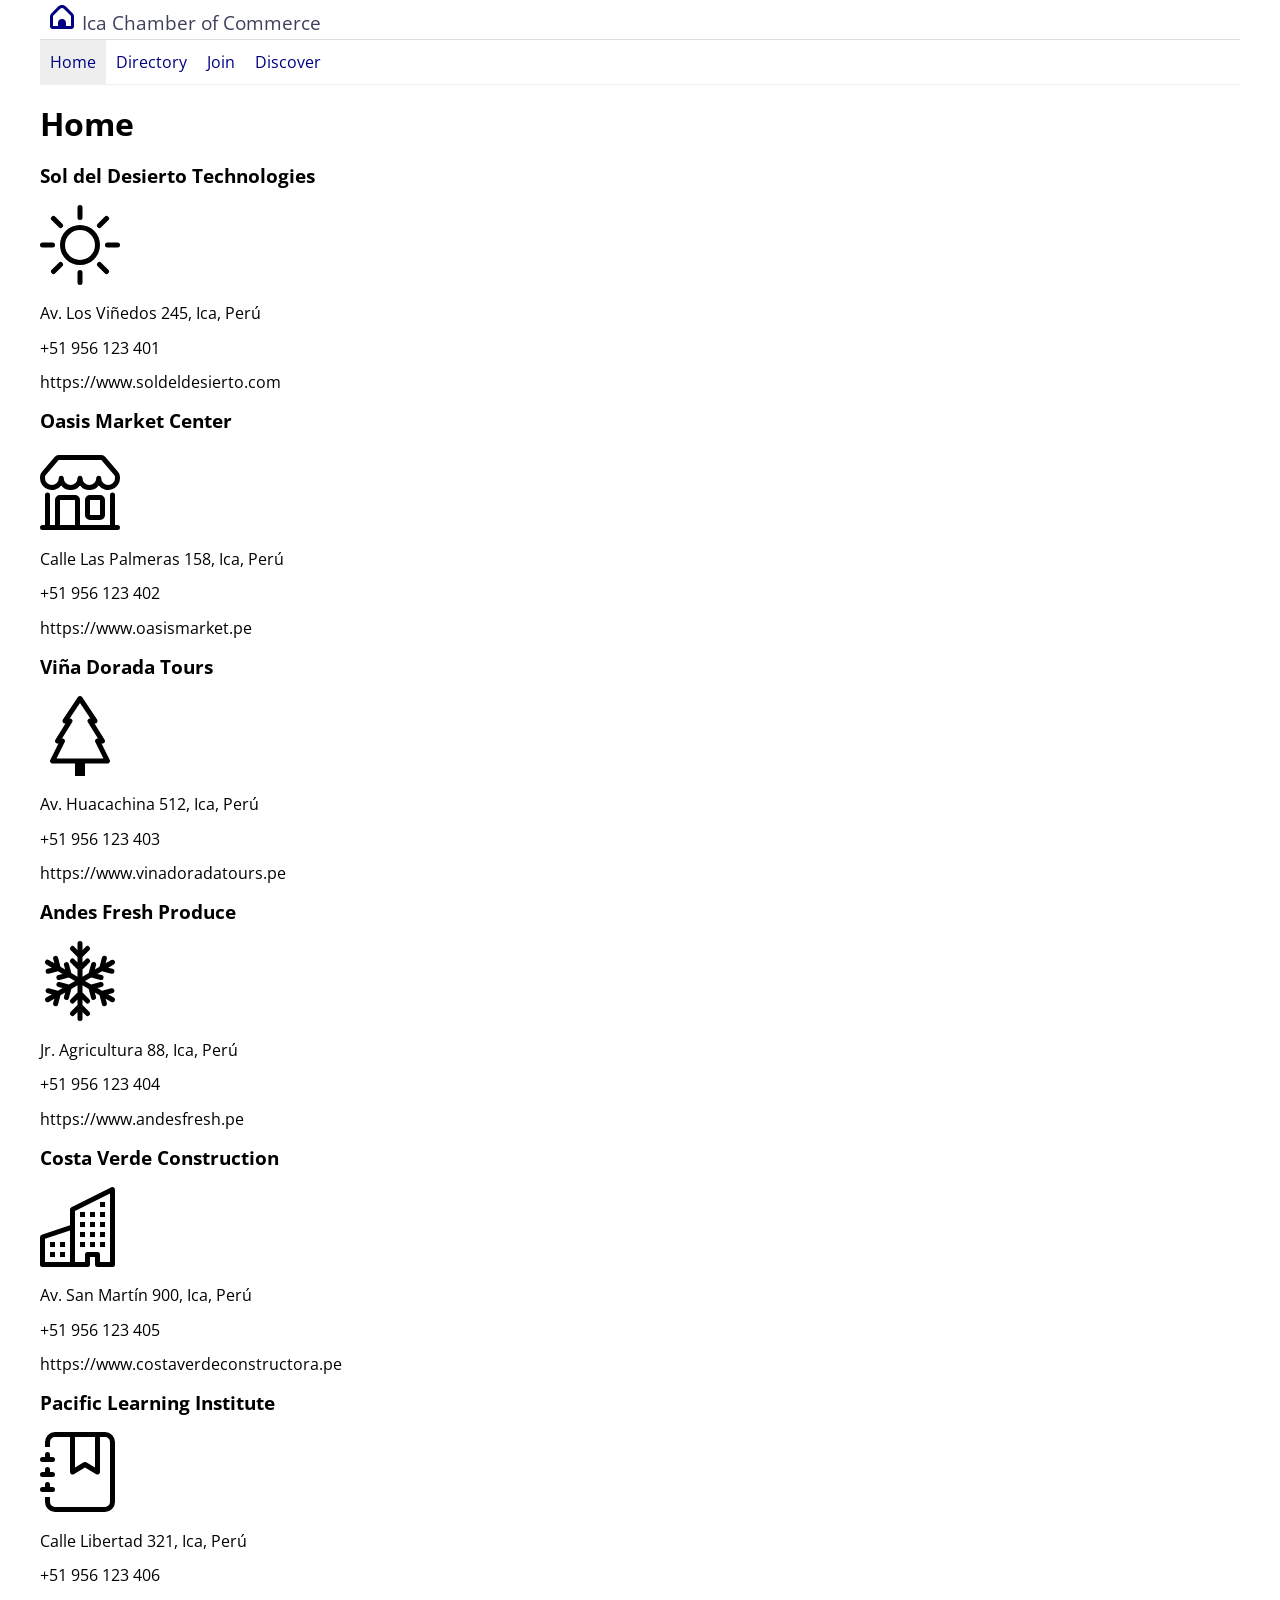
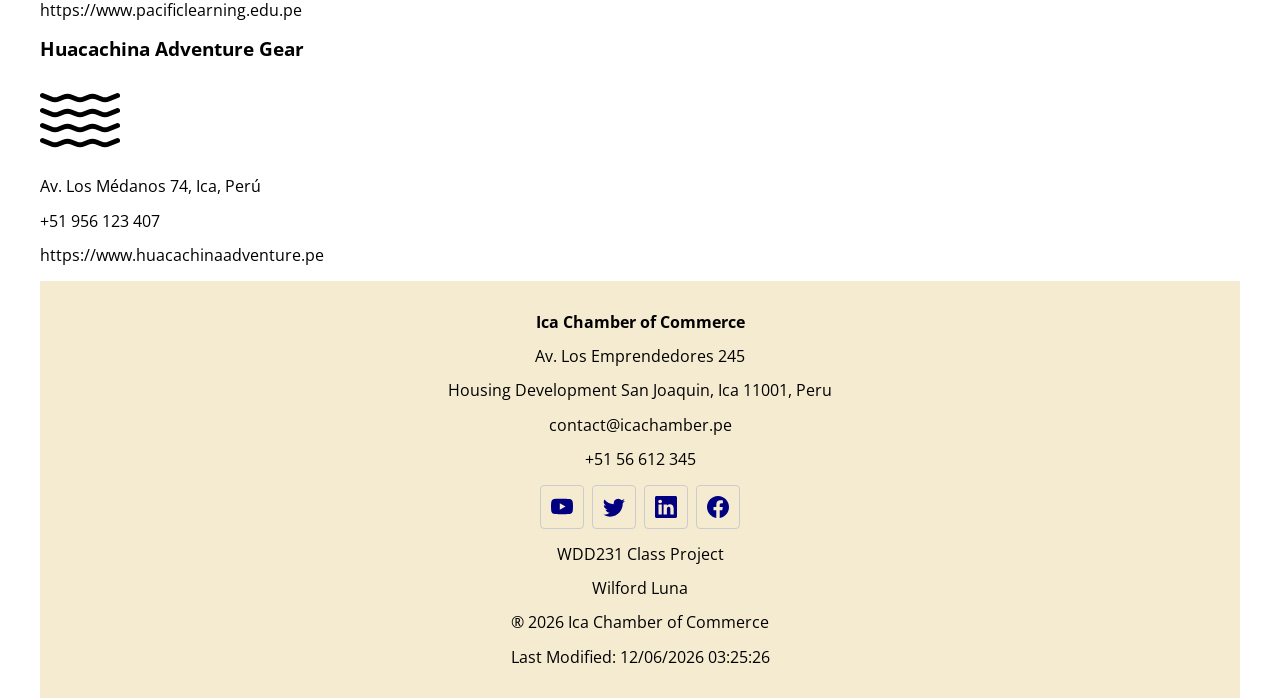
==== chamber/index.html @ a2da9ac6 "changes" ====
<!DOCTYPE html>
<html lang="en">
<head>
    <meta charset="UTF-8">
    <meta name="viewport" content="width=device-width, initial-scale=1.0">
    <title>Chamber of Commerce Home</title>
    <meta property="og:title" content="Chamber of Commerce">
    <meta property="og:description" content="It's an organization of businesses that work together to strengthen the business interests of the group.">
    <meta property="og:image" content="https://wilfordluna600-lab.github.io/wdd231/chamber/images/logo-home.svg">
    <meta property="og:url" content="https://your-github-username.github.io/wdd231/chamber/directory.html">
    <meta name="description" content="It's an organization of businesses that work together to strengthen the business interests of the group.">
    <meta name="author" content="Wilford Luna">
    <link rel="icon" href="images/logo-home.svg">
    <link rel="stylesheet" href="styles/normalize.css">
    <link rel="stylesheet" href="styles/small-directory.css">
    <link rel="stylesheet" href="styles/larger-directory.css">
    <link rel="preconnect" href="https://fonts.googleapis.com">
    <link rel="preconnect" href="https://fonts.gstatic.com" crossorigin>
    <link href="https://fonts.googleapis.com/css2?family=Open+Sans:wght@400&display=swap" rel="stylesheet">
    <script src="scripts/navigation.js" defer></script>
    <script src="scripts/directory.js" defer></script>
    <script src="scripts/date.js" defer></script>
</head>
<body>
    <header>
        <img src="images/logo-home.svg" alt="Site Logo" width="512" height="512" loading="lazy">
        <span>Ica Chamber of Commerce</span>
        <button aria-label="open and close list" id="ham-btn" class="hamburger"></button>
    </header>
    <nav id="nav-bar" class="navigation">
        <ul>
            <li class="current"><a href="#">Home</a></li>
            <li><a href="#">Directory</a></li>
            <li><a href="#">Join</a></li>
            <li><a href="#">Discover</a></li>
        </ul>
    </nav>
    <main>
        <h1>Home</h1>
        <div id="cards"></div>
    </main>
    <footer>
        <p><b>Ica Chamber of Commerce</b></p>
        <p>Av. Los Emprendedores 245</p>
        <p>Housing Development San Joaquin, Ica 11001, Peru</p>
        <p>contact@icachamber.pe</p>
        <p>+51 56 612 345</p>
        <div class="social">
            <a href="https://www.youtube.com/" target="_blank"><img src="images/youtube.svg" alt="youtube" width="16" height="16" loading="lazy"></a>
            <a href="https://x.com/" target="_blank"><img src="images/twitter.svg" alt="twitter" width="16" height="16" loading="lazy"></a>
            <a href="https://www.linkedin.com/login/es/" target="_blank"><img src="images/linkedin.svg" alt="linkedin" width="16" height="16" loading="lazy"></a>
            <a href="https://www.facebook.com/" target="_blank"><img src="images/facebook.svg" alt="facebook" width="16" height="16" loading="lazy"></a>
        </div>
        <p>WDD231 Class Project</p>
        <p>Wilford Luna</p>
        <p>® <span id="currentYear"></span> Ica Chamber of Commerce</p>
        <p>Last Modified: <span id="lastModified"></span></p>
    </footer>
</body>
</html>
---- chamber/styles/small-directory.css ----
/* colors: navy and beige #F4EBD0 */

* {
    font-family: "Open Sans", sans-serif;
    box-sizing: border-box;
}

header {
    display: grid;
    grid-template-columns: 24px auto 44px;
    padding: 5px 0 5px 10px;
    align-items: end;
    border-bottom: solid 1px #ddd;
    column-gap: 8px;
}

header img {
    display: block;
    width: 100%;
    height: auto;
    padding-bottom: 5px;
}

header span {
    font-size: 1.2rem;
    color: #3D405B;
}

.hamburger {
    background: none;
    border: none;
    color: #3D405B;
    cursor: pointer;
    font-family: "Open Sans", sans-serif;
}

.hamburger::before {
    content: "\2630";
    font-size: 2rem;
}

.hamburger.show::before {
    content: "\00D7";
}

.navigation {
    display: none;
}

.navigation.show {
    display: block;
}

.navigation ul {
    list-style-type: none;
    margin: 0;
    padding: 0;
}

.navigation a {
    display: block;
    padding: .8rem 10px;
    color: navy;
    text-decoration: none;
    border-bottom: solid 1px #ddd;
}

.navigation li.current {
    background-color: #eee;
}

.navigation a:hover {
    background-color: #F4EBD0;
}

footer {
    background-color: #F4EBD0;
    padding: 1rem 10px;
    text-align: center;
}

.social {
    display: flex;
    justify-content: center;
    column-gap: 8px;
}

.social a {
    display: flex;
    justify-content: center;
    align-items: center;
    width: 44px;
    height: 44px;
    border: #ccc solid 1px;
    border-radius: 4px;
}

.social img {
    width: 22px;
    height: 22px;
}

.social a:hover {
    background-color: #ddd;
}
---- chamber/styles/larger-directory.css ----
@media only screen and (min-width: 38rem) {
    header,
    main,
    nav,
    footer {
        max-width: 1200px;
        margin: 0 auto;
    }

    header {
        grid-template-columns: 24px auto;
    }

    .hamburger {
        display: none;
    }

    .navigation {
        display: block;
        border-bottom: solid 1px #eee;
    }

    .navigation ul {
        display: flex;
    }

    .navigation a {
        border: none;
    }
}
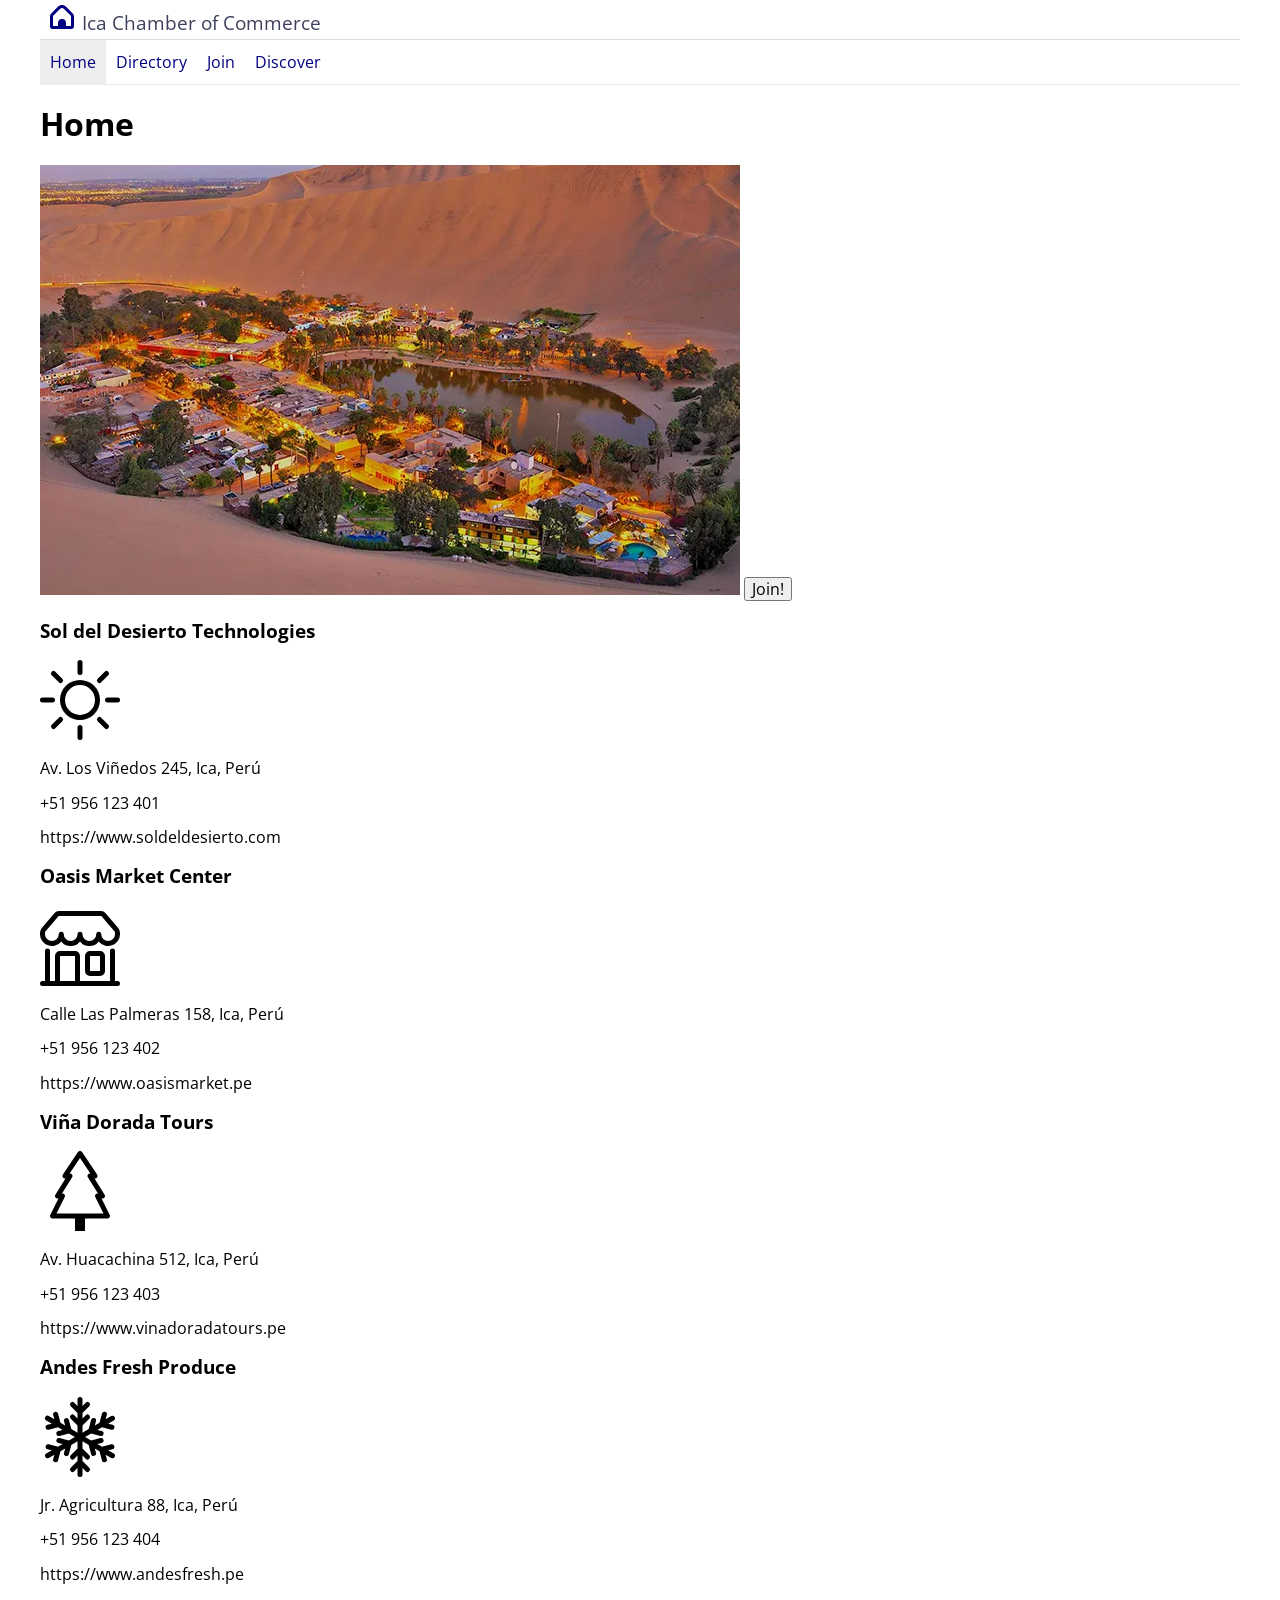
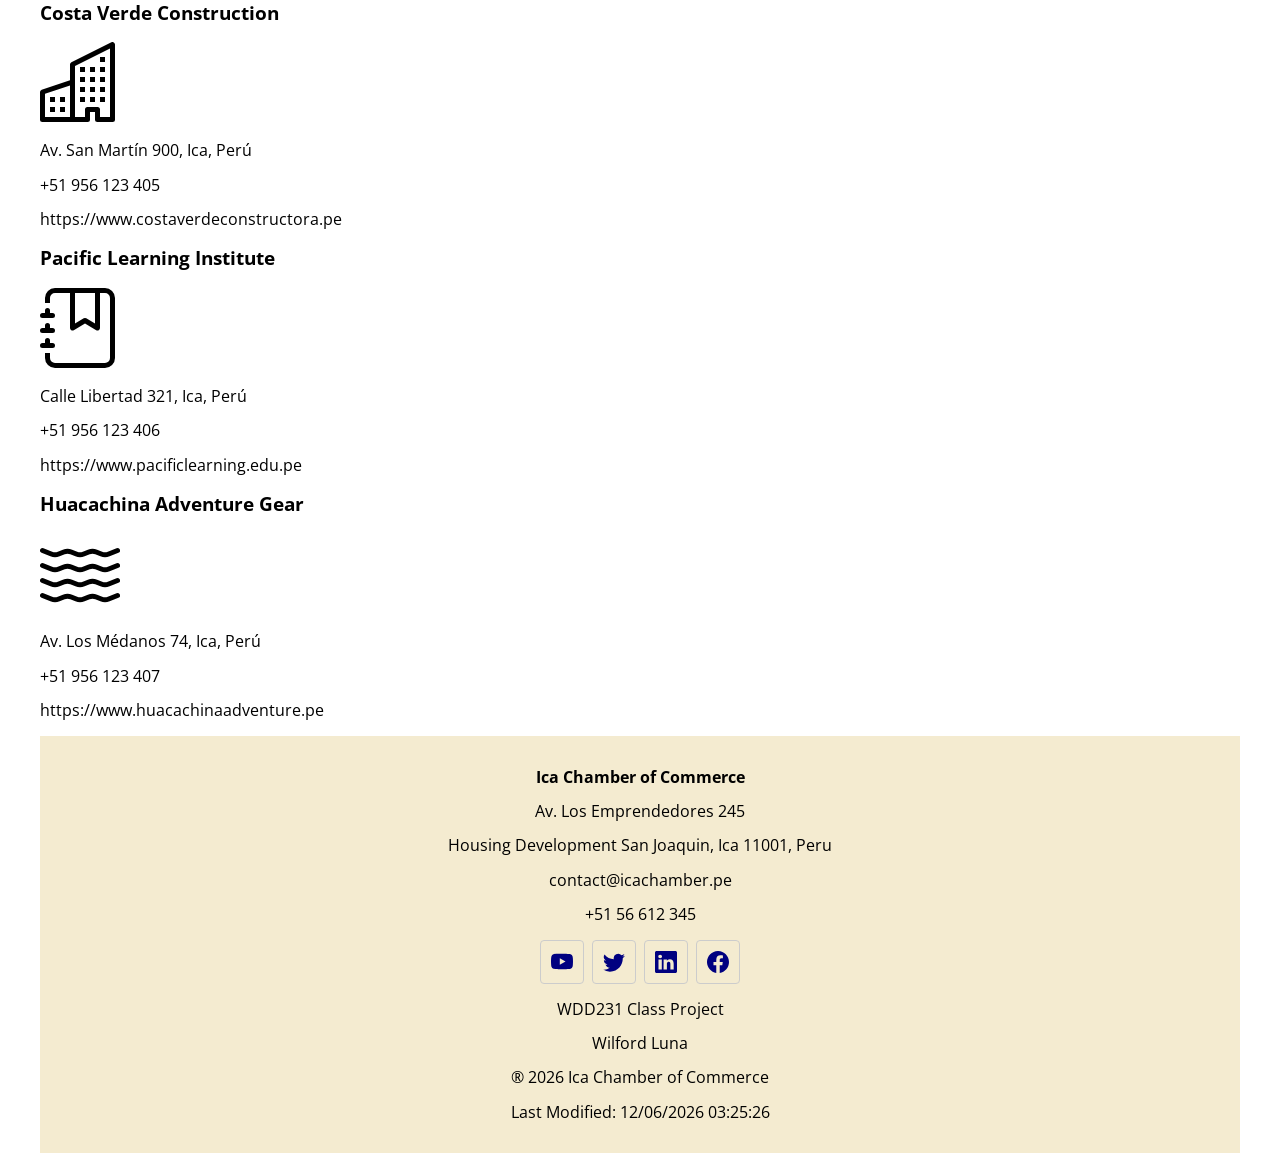
==== commit 280464e1: "changes" ====
--- a/chamber/index.html
+++ b/chamber/index.html
@@ -37,6 +37,8 @@
     </nav>
     <main>
         <h1>Home</h1>
+        <img src="images/hero-image.webp" alt="Ica city">
+        <button type="button">Join!</button>
         <div id="cards"></div>
     </main>
     <footer>
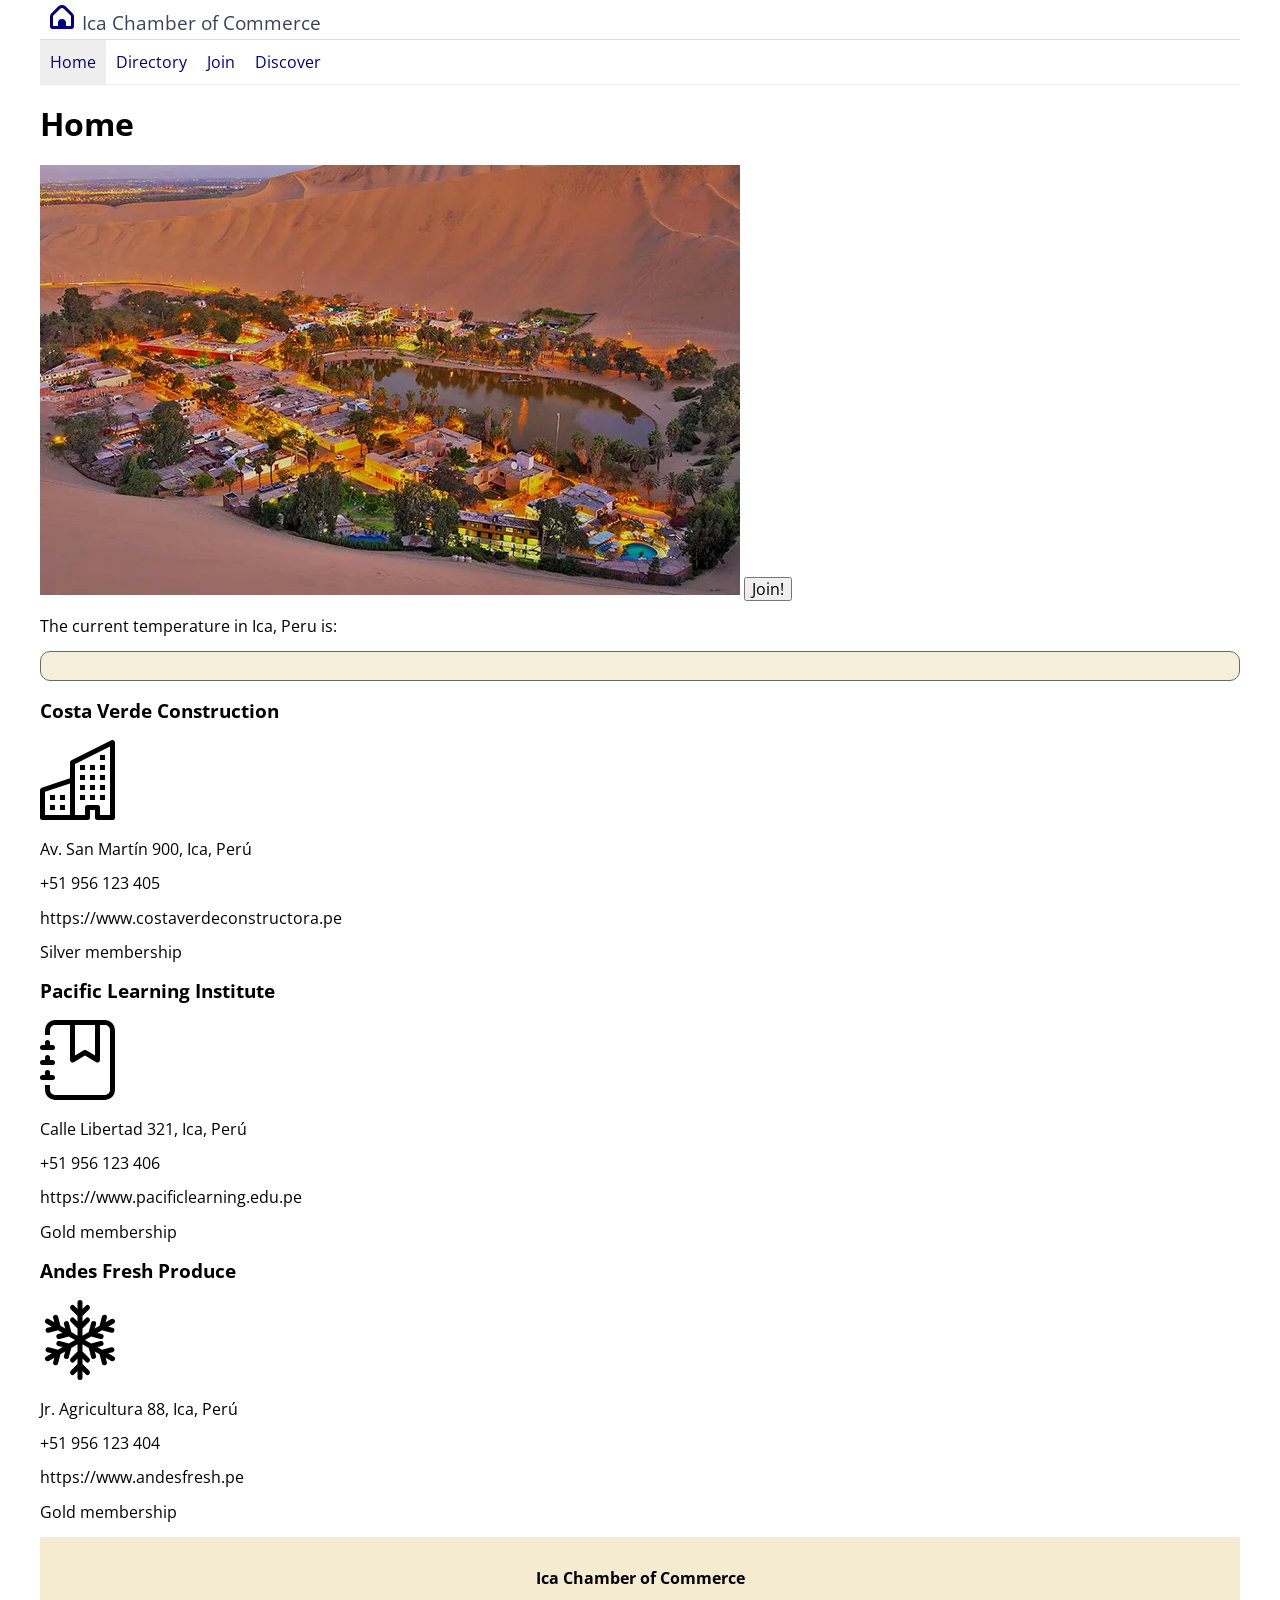
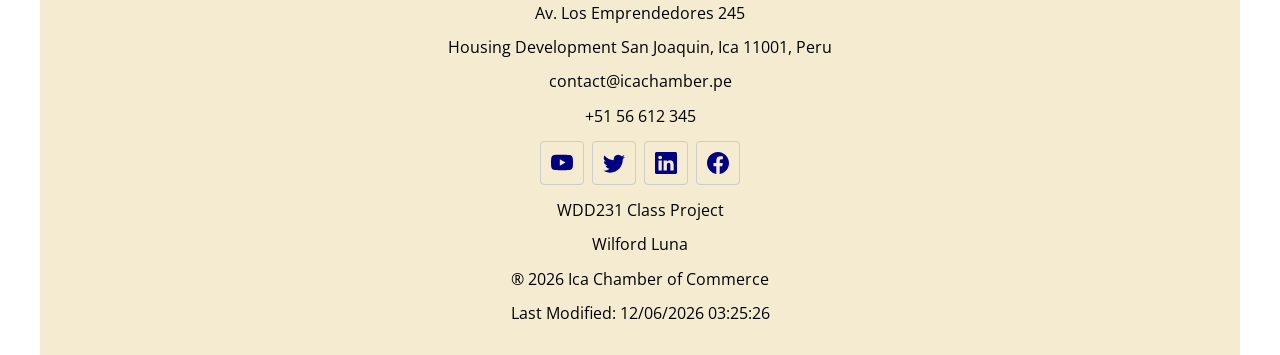
==== commit 2e64749b: "changes" ====
--- a/chamber/index.html
+++ b/chamber/index.html
@@ -23,7 +23,7 @@
 </head>
 <body>
     <header>
-        <img src="images/logo-home.svg" alt="Site Logo" width="512" height="512" loading="lazy">
+        <img src="images/logo-home.svg" alt="Site Logo" class="responsive" width="512" height="512" loading="lazy">
         <span>Ica Chamber of Commerce</span>
         <button aria-label="open and close list" id="ham-btn" class="hamburger"></button>
     </header>
@@ -39,6 +39,13 @@
         <h1>Home</h1>
         <img src="images/hero-image.webp" alt="Ica city">
         <button type="button">Join!</button>
+        <p>The current temperature in Ica, Peru is:</p>
+        <div class="card">
+            <h2 id="town"></h2>
+            <img id="graphic" src="" alt="">
+            <p id="description"></p>
+            <p id="temperature"></p>
+        </div>
         <div id="cards"></div>
     </main>
     <footer>
--- a/chamber/styles/small-directory.css
+++ b/chamber/styles/small-directory.css
@@ -73,6 +73,36 @@
     background-color: #F4EBD0;
 }
 
+.responsive {
+    width: 100%;
+    max-width: 400px;
+    height: auto;
+}
+
+.card {
+    border: 1px solid #5d6f67;
+    background-color: #f6f0da;
+    border-radius: 10px;
+    text-align: center;
+}
+
+.card h2 {
+    color: #3a5250;
+    margin: .3rem 0;
+}
+
+.card #description {
+    text-transform: capitalize;
+    color: #3a5250;
+    margin: .3rem 0;
+}
+
+.card #temperature {
+    font-size: 2rem;
+    color: #537279;
+    margin: .3rem 0;
+}
+
 footer {
     background-color: #F4EBD0;
     padding: 1rem 10px;
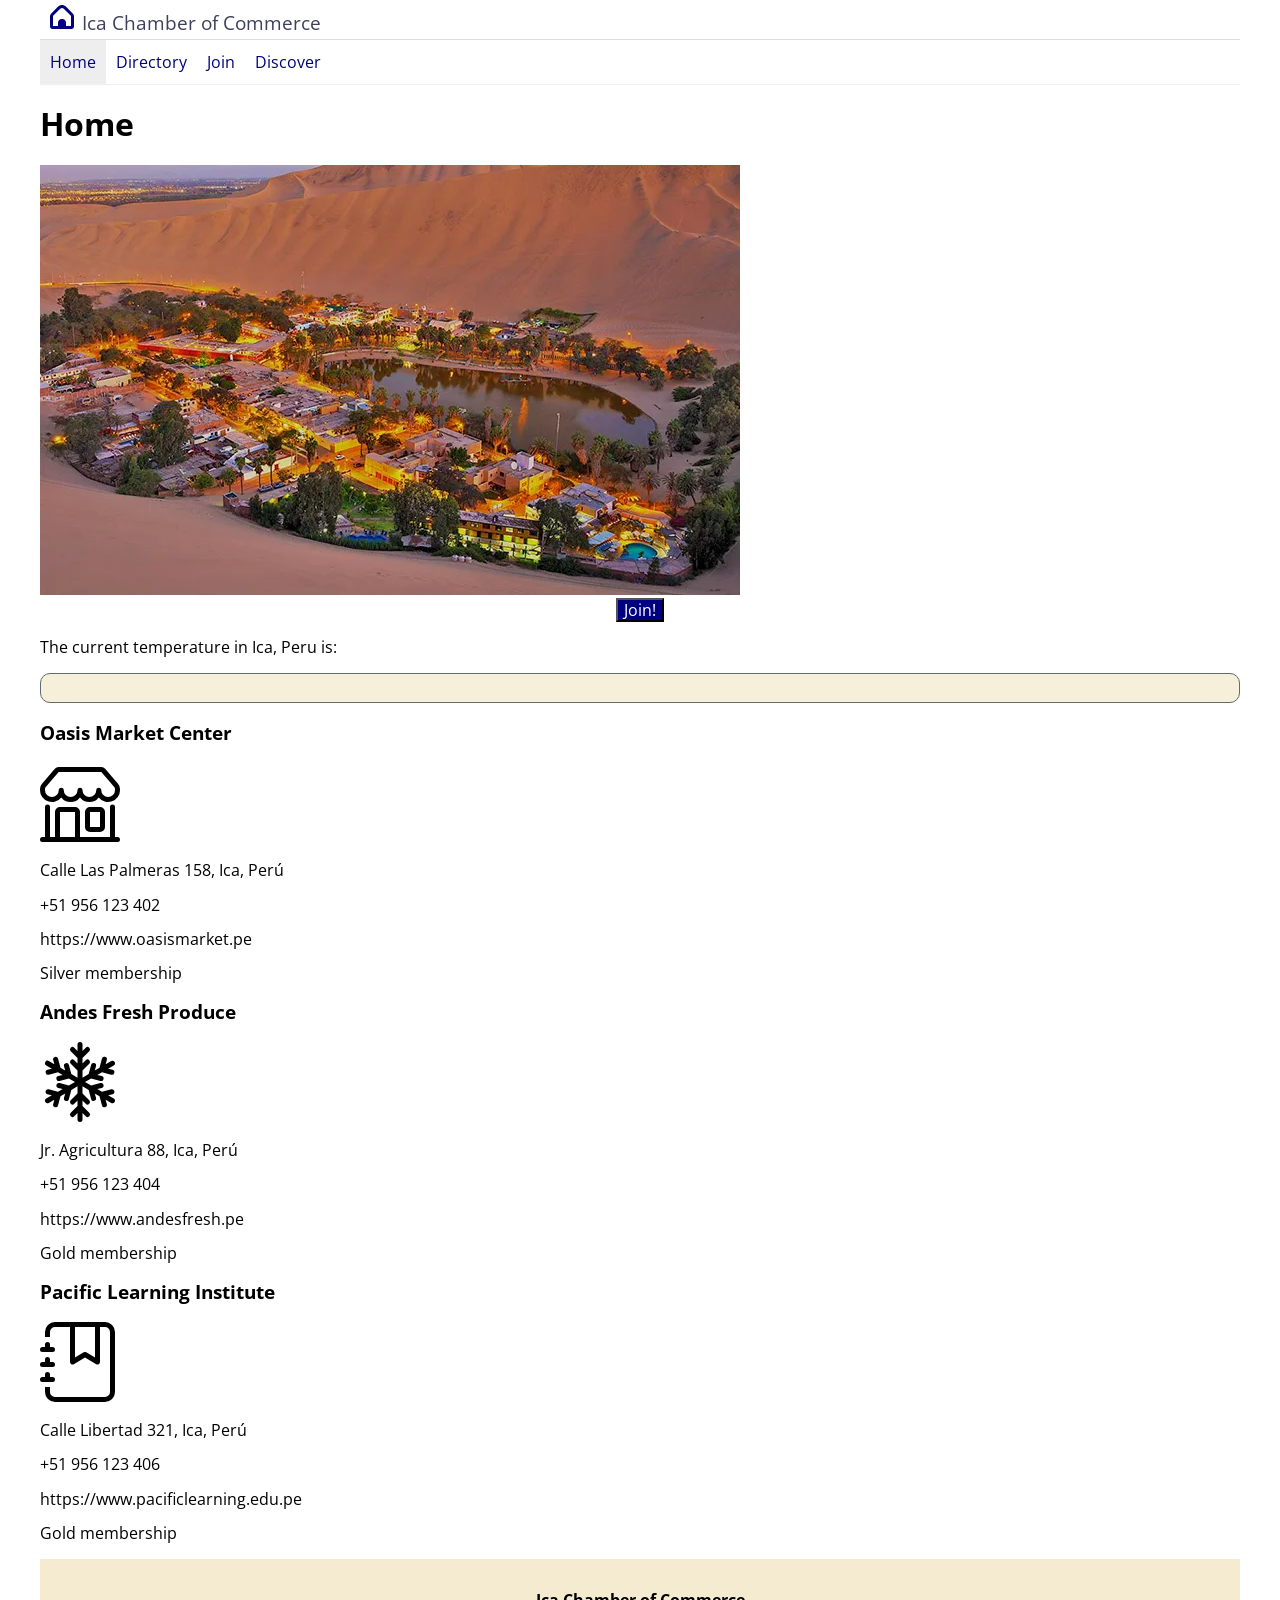
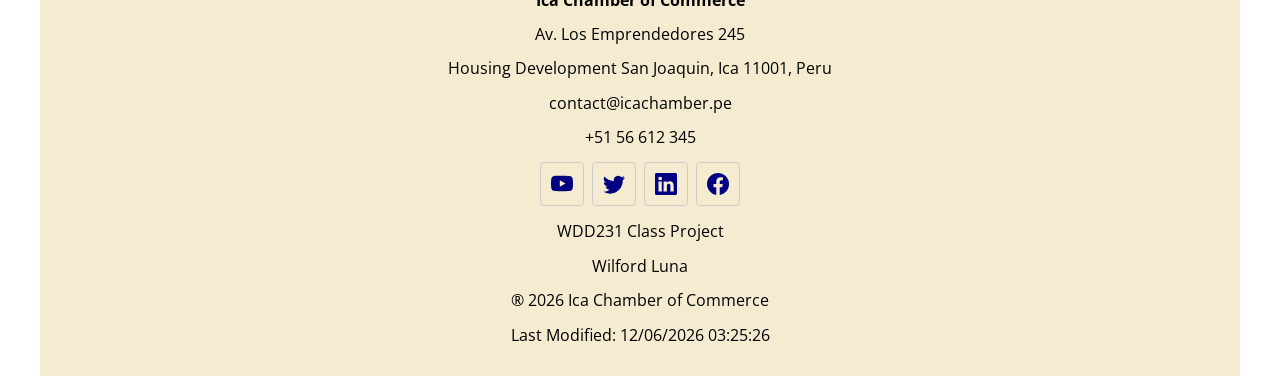
==== commit a3bf2547: "changes" ====
--- a/chamber/index.html
+++ b/chamber/index.html
@@ -38,7 +38,9 @@
     <main>
         <h1>Home</h1>
         <img src="images/hero-image.webp" alt="Ica city">
-        <button type="button">Join!</button>
+        <div class="button-space">
+            <button type="button" class="button">Join!</button>
+        </div>
         <p>The current temperature in Ica, Peru is:</p>
         <div class="card">
             <h2 id="town"></h2>
--- a/chamber/styles/small-directory.css
+++ b/chamber/styles/small-directory.css
@@ -79,6 +79,16 @@
     height: auto;
 }
 
+.button-space {
+    display: flex;
+    justify-content: center;
+}
+
+.button {
+    background-color: navy;
+    color: white;
+}
+
 .card {
     border: 1px solid #5d6f67;
     background-color: #f6f0da;
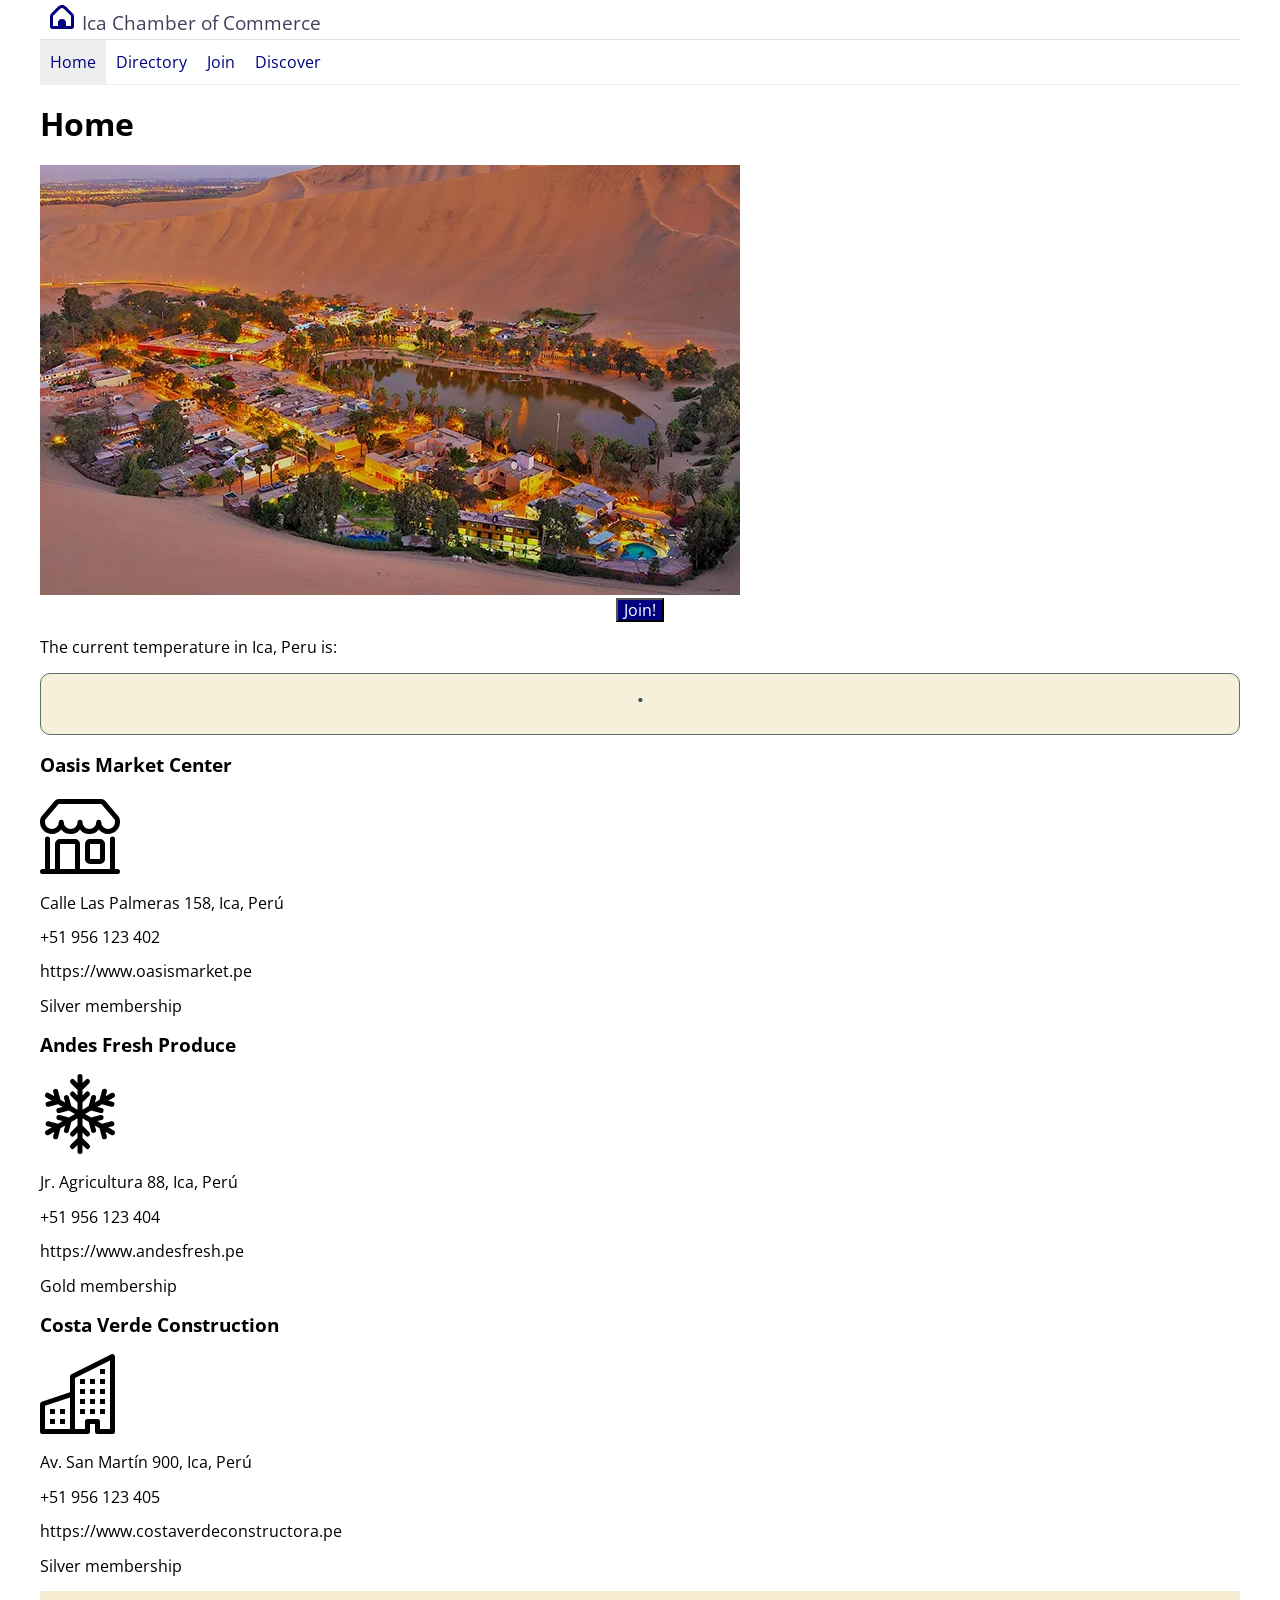
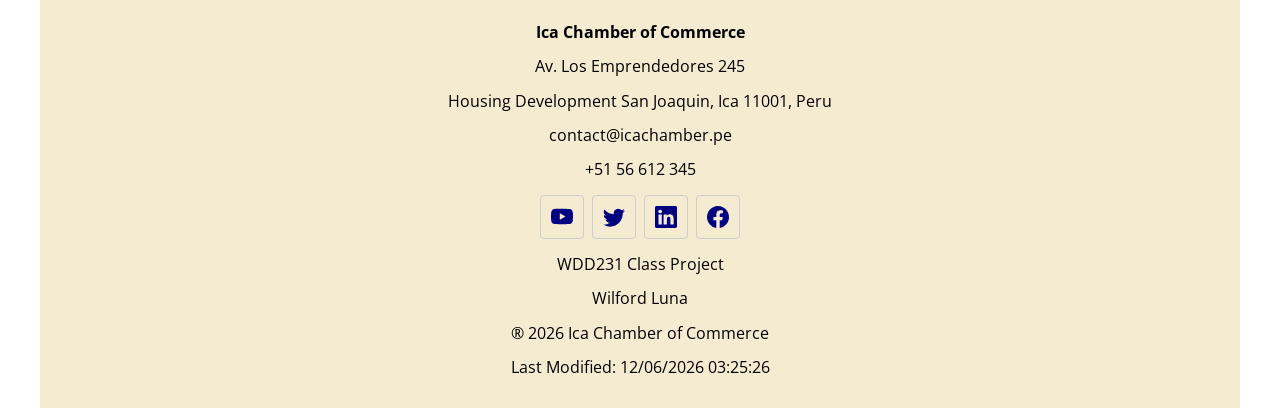
==== commit 1b9355c1: "changes" ====
--- a/chamber/index.html
+++ b/chamber/index.html
@@ -43,8 +43,8 @@
         </div>
         <p>The current temperature in Ica, Peru is:</p>
         <div class="card">
-            <h2 id="town"></h2>
-            <img id="graphic" src="" alt="">
+            <h2 id="town">.</h2>
+            <img id="graphic">
             <p id="description"></p>
             <p id="temperature"></p>
         </div>
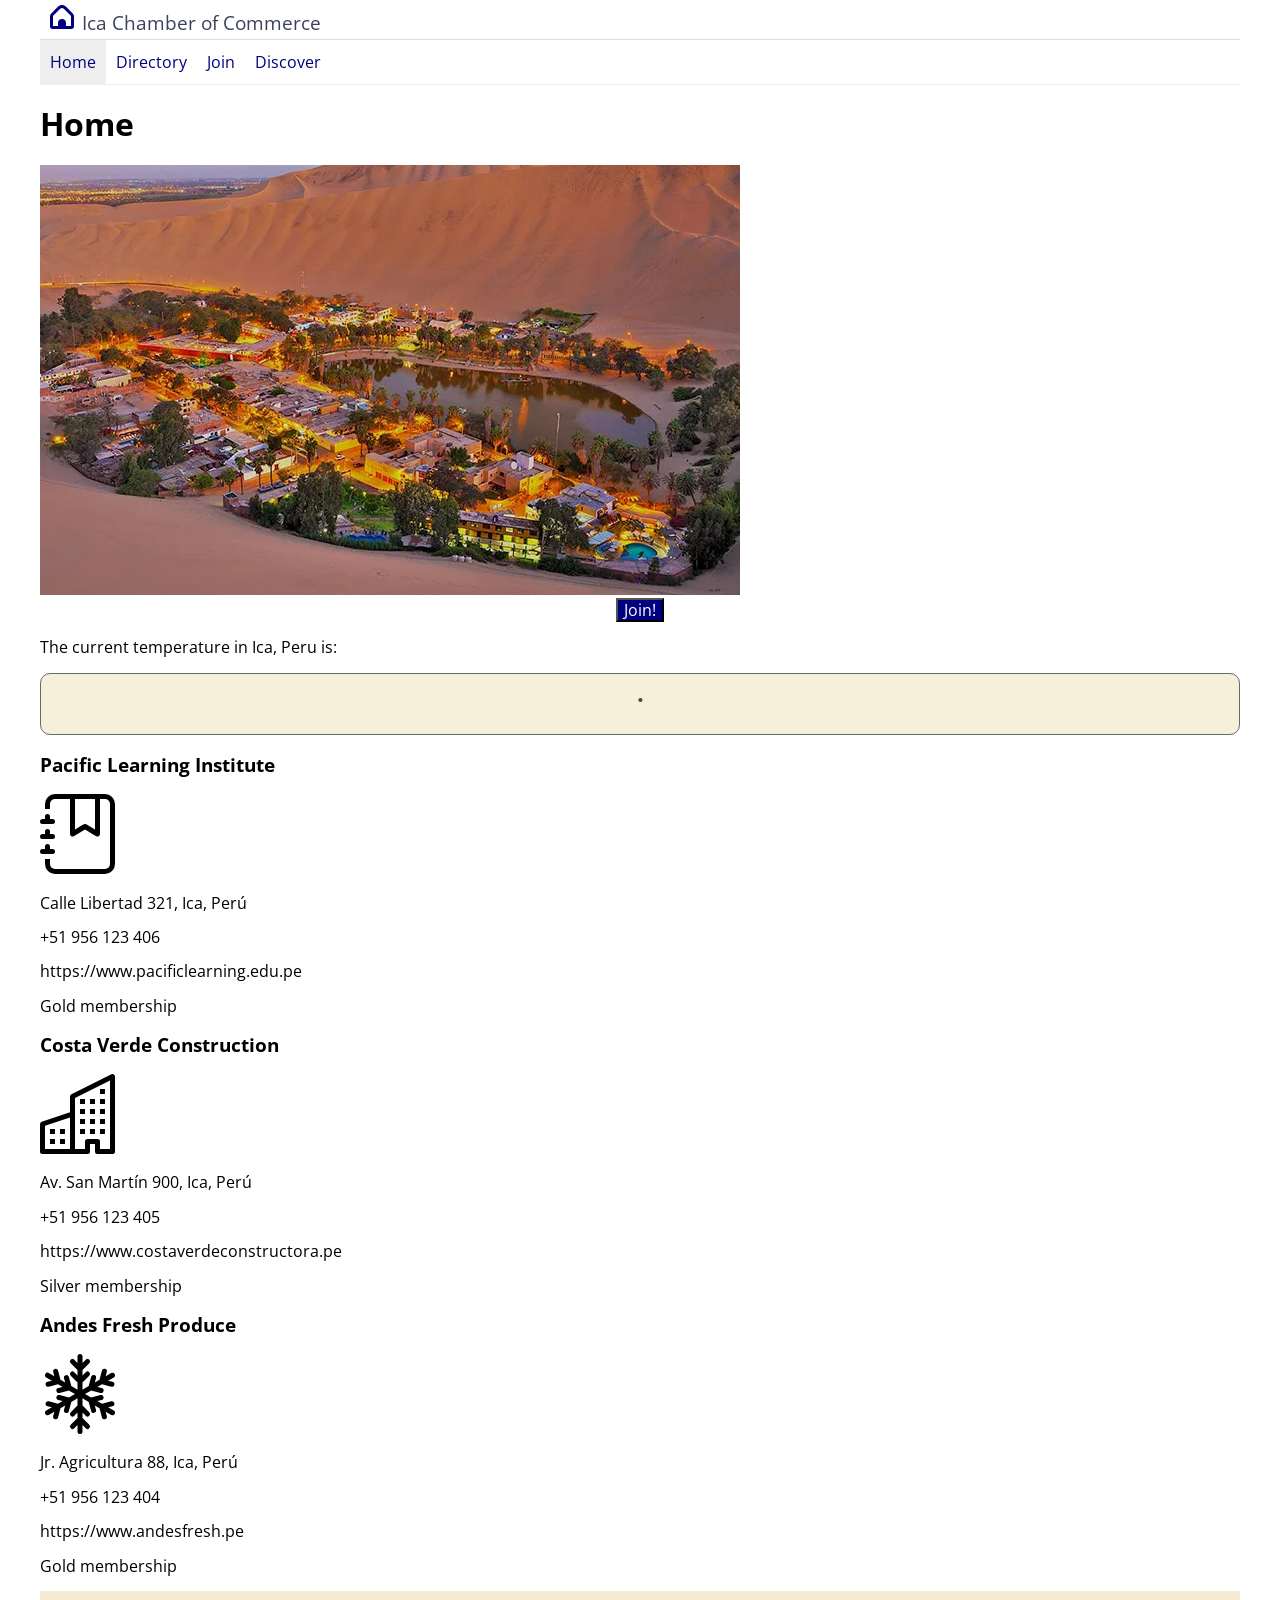
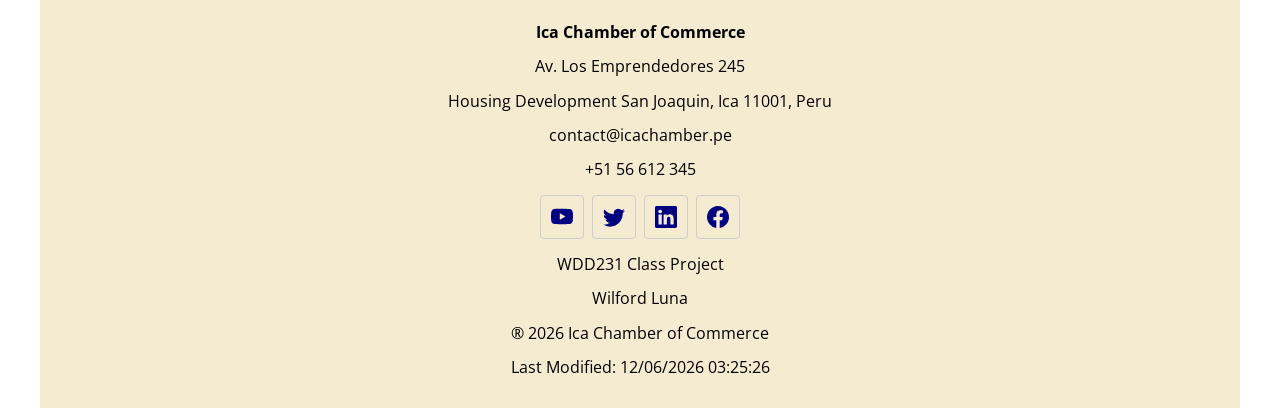
==== commit dfb68e52: "jgv" ====
--- a/chamber/index.html
+++ b/chamber/index.html
@@ -44,7 +44,7 @@
         <p>The current temperature in Ica, Peru is:</p>
         <div class="card">
             <h2 id="town">.</h2>
-            <img id="graphic">
+            <img id="graphic" src="" alt="">
             <p id="description"></p>
             <p id="temperature"></p>
         </div>
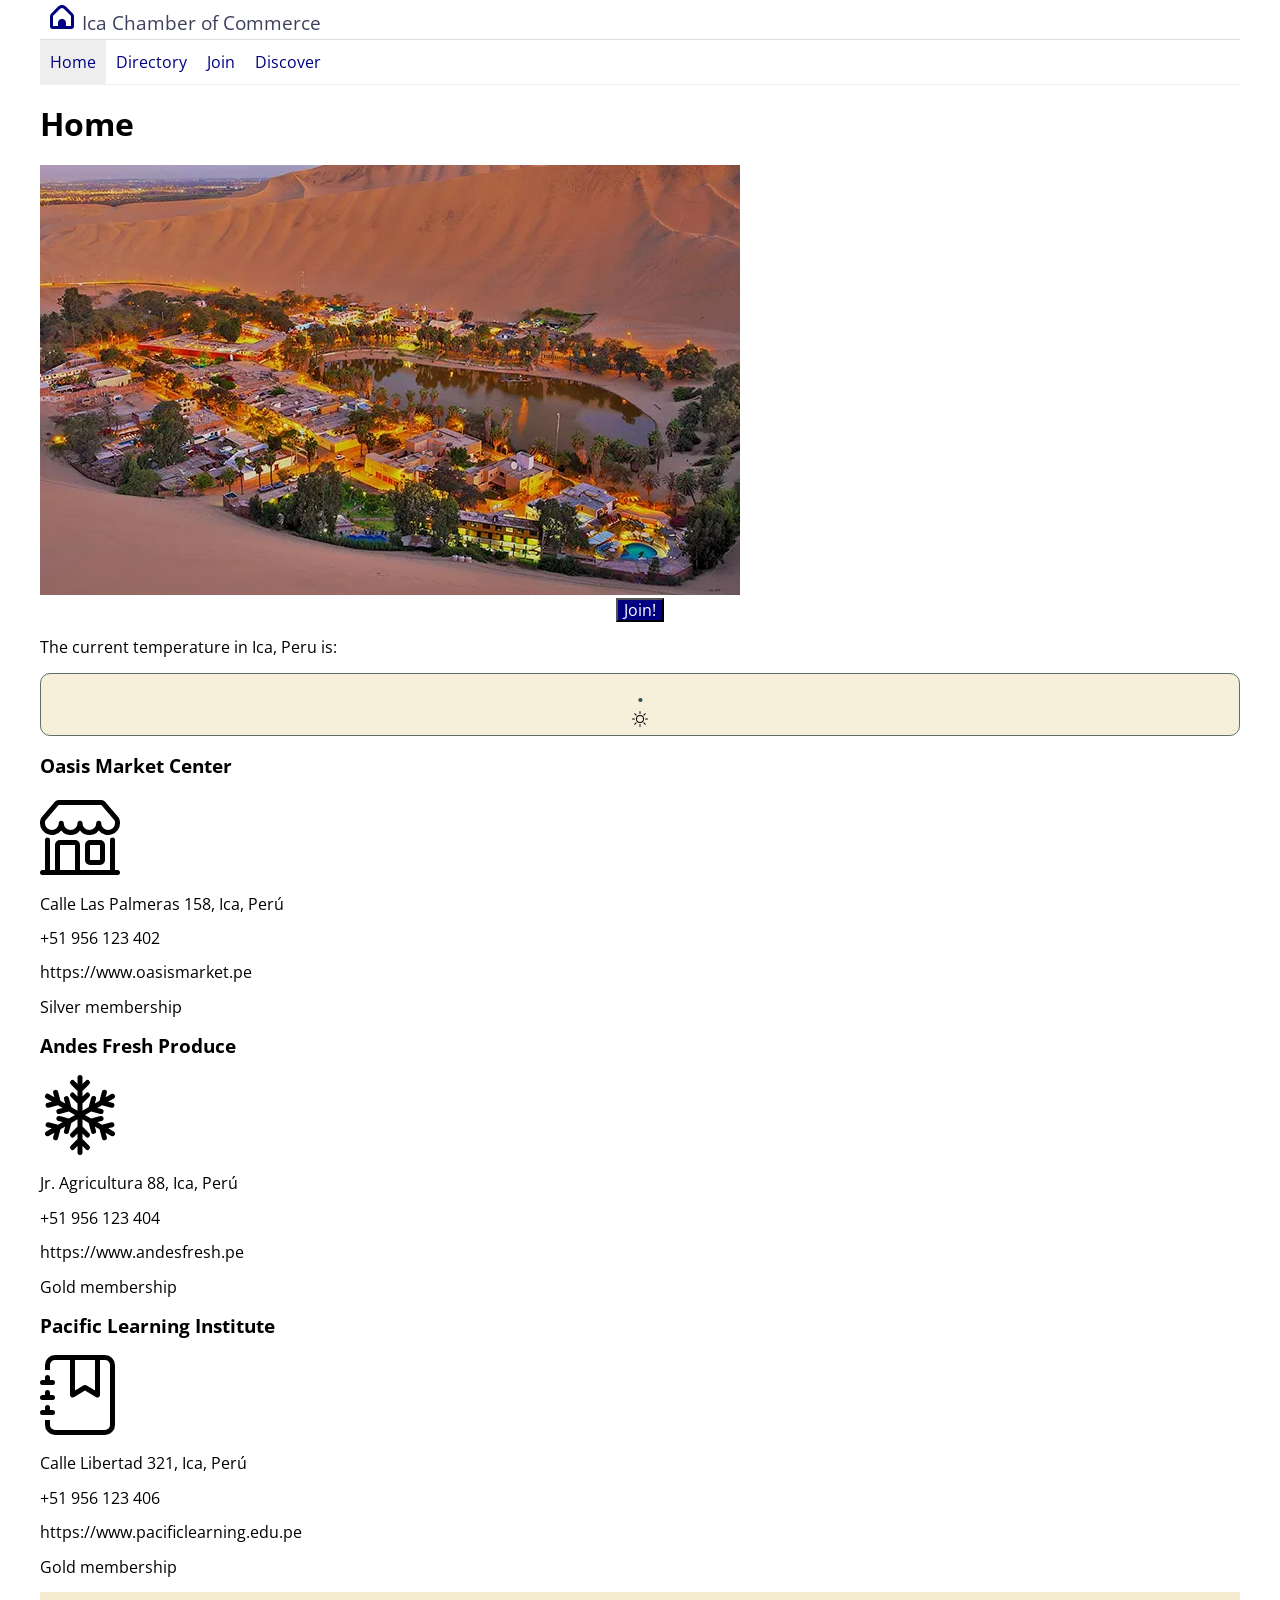
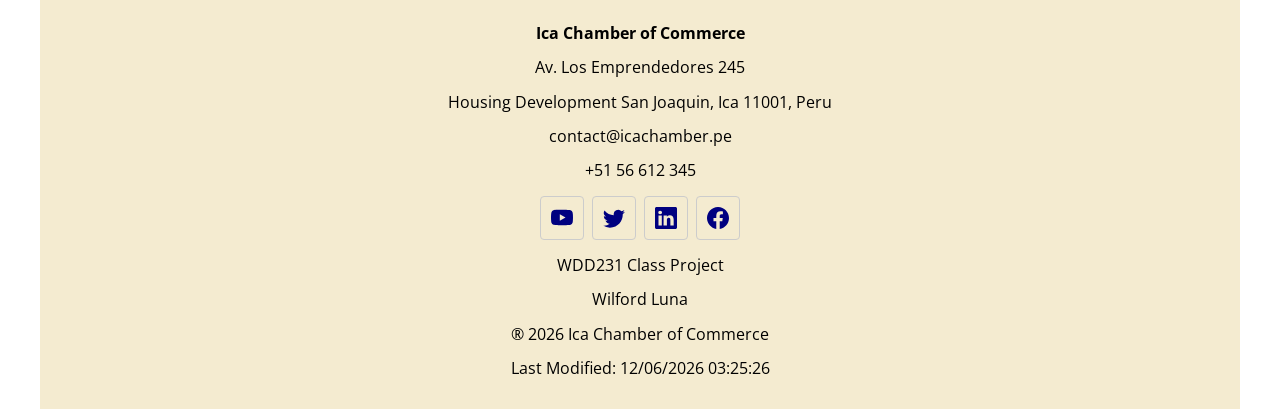
==== commit 0501b1fc: "changes" ====
--- a/chamber/index.html
+++ b/chamber/index.html
@@ -44,7 +44,7 @@
         <p>The current temperature in Ica, Peru is:</p>
         <div class="card">
             <h2 id="town">.</h2>
-            <img id="graphic" src="" alt="">
+            <img id="graphic" src="images/sun.svg" alt="">
             <p id="description"></p>
             <p id="temperature"></p>
         </div>
